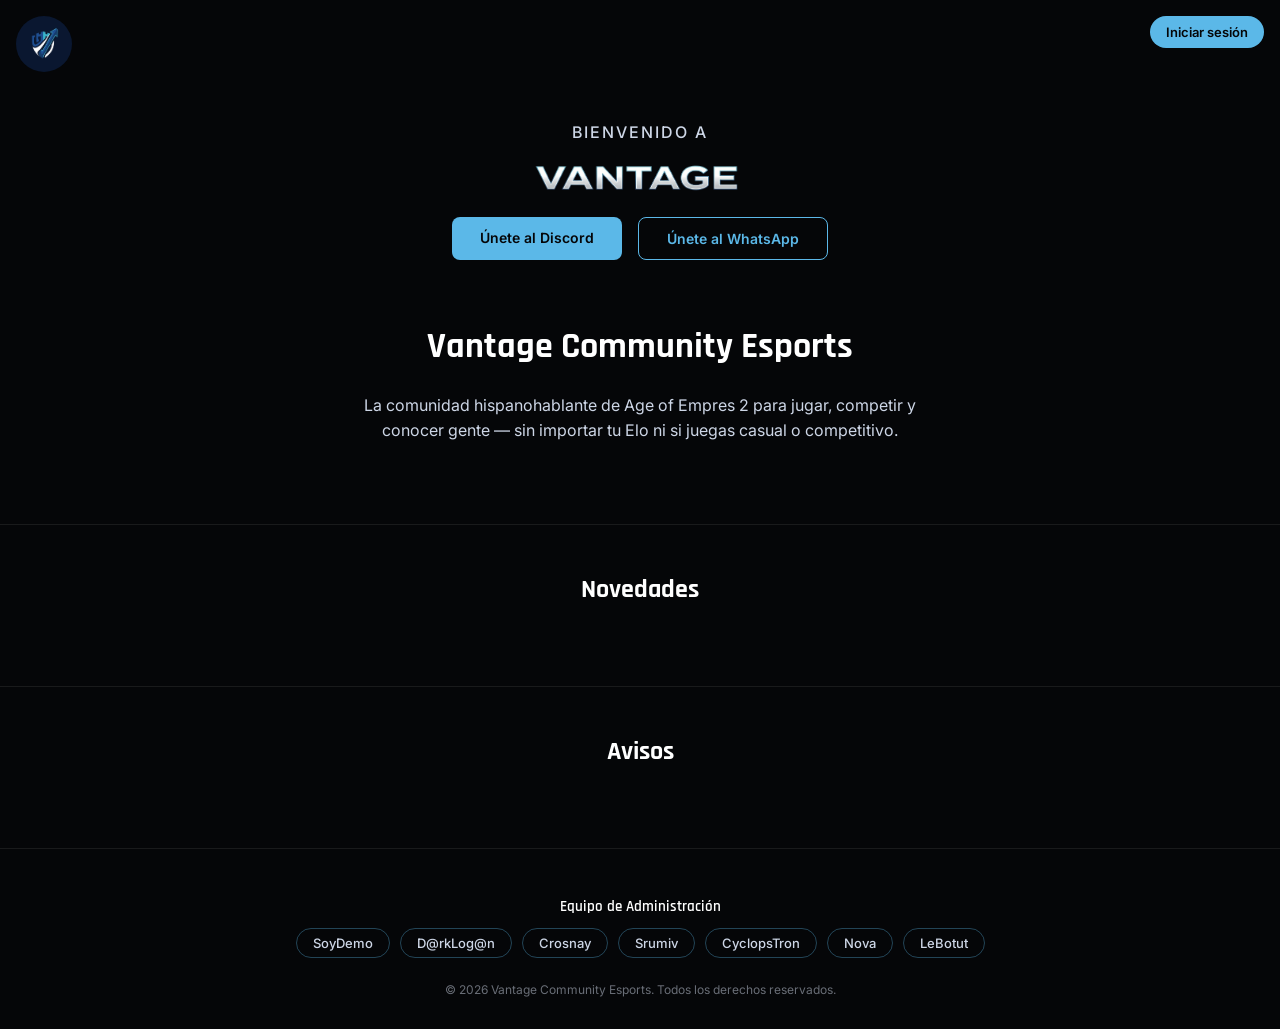
==== index.html @ b3ffe3ad "1" ====
<!DOCTYPE html>
<html lang="es">
<head>
    <meta charset="UTF-8">
    <meta name="viewport" content="width=device-width, initial-scale=1.0">
    <title>Vantage Community</title>
    <link rel="preconnect" href="https://fonts.googleapis.com">
    <link rel="preconnect" href="https://fonts.gstatic.com" crossorigin>
    <link href="https://fonts.googleapis.com/css2?family=Rajdhani:wght@600;700&family=Inter:wght@400;500;600&display=swap" rel="stylesheet">
    <link rel="stylesheet" href="style.css">
</head>
<body>
    <header>
        <nav id="nav-principal">
            <div class="logo">
                <img src="assets/logoVantage.png" alt="Logo Vantage Community">
                <span>Vantage</span>
            </div>

            <button class="btn-hamburguesa" aria-label="Abrir menú">&#9776;</button>

            <ul class="menu">
            <li><a href="index.html">Inicio</a></li>
            <li><a href="informacion.html">Información</a></li>
            <li id="item-panel-admin"><a href="panel-admin.html">Panel admin</a></li>
            </ul>
        </nav>
    </header>

    <div id="sesion-indicador">
        <a href="login.html" id="btn-ir-login">Iniciar sesión</a>

        <div id="sesion-activa">
            <span id="nick-sesion"></span>
            <button id="btn-cerrar-sesion">Cerrar sesión</button>
        </div>
    </div>
 
    <main>
        <section id="inicio">
            <p class="bienvenido-a">Bienvenido a</p>
            <img src="assets/Vantage.png" alt="Vantage Community Esports" class="logo-inicio">

            <div class="botones-social">
                <a href="https://discord.gg/YtscPunmd" target="_blank" rel="noopener noreferrer" class="btn-discord">Únete al Discord</a>
                <a href="https://chat.whatsapp.com/C7CN0yTDzbJI32EkSGq92t" target="_blank" rel="noopener noreferrer" class="btn-whatsapp">Únete al WhatsApp</a>
            </div>

            <h1>Vantage Community Esports</h1>

            <p>La comunidad hispanohablante de Age of Empres 2 para jugar, competir y conocer gente — sin importar tu Elo ni si juegas casual o competitivo.</p>
        </section>

        <section id="novedades">
            <h2>Novedades</h2>
            <ul class="lista-novedades" id="lista-novedades-inicio">
                <!-- Se llena desde JS, leyendo los datos de Google Sheets -->
            </ul>
        </section>

        <section id="avisos">
            <h2>Avisos</h2>
            <ul class="lista-novedades" id="lista-avisos-inicio">
                <!-- Se llena desde JS, leyendo los datos de Google Sheets -->
            </ul>
        </section>
    </main>
 
    <footer>
        <div class="admins">
            <h3>Equipo de Administración</h3>
            <ul>
            <li>SoyDemo</li>
            <li>D@rkLog@n</li>
            <li>Crosnay</li>
            <li>Srumiv</li>
            <li>CyclopsTron</li>
            <li>Nova</li>
            <li>LeBotut</li>
            </ul>
        </div>

        <p class="copyright">&copy; 2026 Vantage Community Esports. Todos los derechos reservados.</p>
    </footer>
    <script src="script.js"></script>
</body>
</html>
---- style.css ----
* {
  margin: 0;
  padding: 0;
  box-sizing: border-box;
}

:root {
  --color-navy: #0a1730;
  --color-negro: #050608;
  --color-azul-hielo: #5bb8e8;
  --color-plata: #cdd6e6;
  --color-dorado: #d4af37;

  --fuente-titulos: 'Rajdhani', sans-serif;
  --fuente-texto: 'Inter', sans-serif;
}

body {
  font-family: var(--fuente-texto);
  background-color: var(--color-negro);
  color: var(--color-plata);
}

#nav-principal {
  position: fixed;
  top: 16px;
  left: 16px;
  z-index: 100;
  display: flex;
  align-items: center;
  gap: 16px;
  background-color: var(--color-navy);
  border-radius: 50px;
  width: 56px;
  height: 56px;
  padding: 8px;
  overflow: hidden;
  cursor: pointer;
  transition: width 0.3s ease, padding 0.3s ease;
}

#nav-principal.expandido {
  width: auto;
  max-width: 95vw;
  padding: 10px 20px;
  overflow: visible;
  cursor: default;
}

html {
  scroll-behavior: smooth;
}

.logo {
  display: flex;
  align-items: center;
  gap: 10px;
  flex-shrink: 0;
}

.logo img {
  width: 40px;
  height: 40px;
  border-radius: 50%;
  object-fit: cover;
}

.logo span {
  font-family: var(--fuente-titulos);
  font-weight: 700;
  font-size: 18px;
  color: var(--color-plata);
  white-space: nowrap;
  opacity: 0;
  transition: opacity 0.3s ease;
}

nav.expandido .logo span {
  opacity: 1;
}

.menu {
  list-style: none;
  display: none;
  gap: 4px;
}

nav.expandido .menu {
  display: flex;
}

.menu a {
  font-family: var(--fuente-texto);
  font-size: 14px;
  color: var(--color-plata);
  text-decoration: none;
  padding: 8px 12px;
  border-radius: 6px;
  white-space: nowrap;
}

.menu a:hover {
  background-color: rgba(91, 184, 232, 0.15);
  color: var(--color-azul-hielo);
}

.btn-hamburguesa {
  display: none;
  background: none;
  border: none;
  color: var(--color-plata);
  font-size: 22px;
  cursor: pointer;
}

@media (max-width: 600px) {
  nav.expandido .menu {
    display: none;
    flex-direction: column;
    position: fixed;
    top: 76px;
    left: 16px;
    right: 16px;
    width: auto;
    background-color: var(--color-navy);
    border-radius: 12px;
    padding: 10px;
    z-index: 200;
  }

  nav.expandido .menu.activo {
    display: flex;
  }

  nav.expandido .btn-hamburguesa {
    display: block;
  }
}

#inicio {
  padding: 120px 24px 64px;
  text-align: center;
  background-color: var(--color-negro);
}

.bienvenido-a {
  font-family: var(--fuente-texto);
  font-size: 18px;
  font-weight: 500;
  letter-spacing: 2px;
  text-transform: uppercase;
  color: var(--color-azul-hielo);
  text-align: center;
  margin-bottom: 12px;
}

.logo-inicio {
  display: block;
  width: 320px;
  margin: 0 auto 24px;
}

@media (max-width: 600px) {
  .logo-inicio {
    width: 180px;
  }

  .bienvenido-a {
    font-size: 14px;
  }
}

#inicio h1 {
  font-family: var(--fuente-titulos);
  font-weight: 700;
  font-size: 36px;
  color: #ffffff;
  margin-bottom: 24px;
}

#inicio p {
  font-family: var(--fuente-texto);
  font-size: 16px;
  line-height: 1.6;
  color: var(--color-plata);
  max-width: 600px;
  margin: 0 auto 16px;
}

.lista-bienvenida {
  list-style: none;
  max-width: 500px;
  margin: 32px auto;
  text-align: left;
}

.lista-bienvenida li {
  font-size: 15px;
  color: var(--color-plata);
  line-height: 1.6;
  padding-left: 24px;
  position: relative;
  margin-bottom: 10px;
}

.lista-bienvenida li::before {
  content: "✓";
  color: var(--color-azul-hielo);
  position: absolute;
  left: 0;
}

.botones-social {
  display: flex;
  justify-content: center;
  gap: 16px;
  flex-wrap: wrap;
  padding: 0 24px 64px;
}

.btn-discord,
.btn-whatsapp {
  font-family: var(--fuente-texto);
  font-weight: 600;
  font-size: 14px;
  text-decoration: none;
  padding: 12px 28px;
  border-radius: 8px;
  transition: background-color 0.2s ease, color 0.2s ease;
}

.btn-discord {
  background-color: var(--color-azul-hielo);
  color: var(--color-negro);
}

.btn-discord:hover {
  background-color: #4ba3d6;
}

.btn-whatsapp {
  background-color: transparent;
  color: var(--color-azul-hielo);
  border: 1px solid var(--color-azul-hielo);
}

.btn-whatsapp:hover {
  background-color: rgba(91, 184, 232, 0.1);
}

#novedades {
  padding: 48px 24px;
  border-top: 1px solid rgba(255, 255, 255, 0.08);
}

#novedades h2 {
  font-family: var(--fuente-titulos);
  font-weight: 700;
  font-size: 26px;
  color: #ffffff;
  text-align: center;
  margin-bottom: 32px;
}

.lista-novedades {
  list-style: none;
  display: flex;
  flex-wrap: wrap;
  justify-content: center;
  gap: 16px;
  max-width: 900px;
  margin: 0 auto;
}

.lista-novedades li {
  width: 140px;
  aspect-ratio: 1 / 1;
  display: flex;
  flex-direction: column;
  align-items: center;
  justify-content: center;
  text-align: center;
  background-color: var(--color-navy);
  border: 1px solid rgba(91, 184, 232, 0.15);
  border-radius: 12px;
  padding: 14px;
}

.lista-novedades .fecha {
  display: inline-block;
  font-family: var(--fuente-texto);
  font-weight: 600;
  font-size: 11px;
  color: var(--color-azul-hielo);
  background-color: rgba(91, 184, 232, 0.1);
  padding: 3px 10px;
  border-radius: 20px;
  margin-bottom: 12px;
}

.lista-novedades p {
  font-family: var(--fuente-texto);
  font-size: 14px;
  line-height: 1.5;
  color: var(--color-plata);
}

#avisos {
  padding: 48px 24px;
  border-top: 1px solid rgba(255, 255, 255, 0.08);
}

#avisos h2 {
  font-family: var(--fuente-titulos);
  font-weight: 700;
  font-size: 26px;
  color: #ffffff;
  text-align: center;
  margin-bottom: 32px;
}

.accesos-rapidos {
  display: grid;
  grid-template-columns: repeat(auto-fit, minmax(220px, 1fr));
  gap: 16px;
  max-width: 900px;
  margin: 0 auto;
  padding: 0 24px 64px;
}

.card-acceso {
  display: block;
  text-decoration: none;
  background-color: var(--color-navy);
  border: 1px solid rgba(91, 184, 232, 0.15);
  border-radius: 12px;
  padding: 24px;
  text-align: center;
  transition: border-color 0.2s ease, transform 0.2s ease;
}

.card-acceso:hover {
  border-color: var(--color-azul-hielo);
  transform: translateY(-2px);
}

.card-acceso h3 {
  font-family: var(--fuente-titulos);
  font-weight: 700;
  font-size: 18px;
  color: #ffffff;
  margin-bottom: 8px;
}

.card-acceso p {
  font-family: var(--fuente-texto);
  font-size: 13px;
  color: var(--color-plata);
}

.bienvenido-a {
  font-family: var(--fuente-texto);
  font-size: 14px;
  font-weight: 500;
  letter-spacing: 2px;
  text-transform: uppercase;
  color: var(--color-azul-hielo);
  margin-bottom: 8px;
}

.logo-inicio {
  display: block;
  width: 220px;
  max-width: 70%;
  margin: 0 auto 24px;
}

footer {
  padding: 48px 24px 32px;
  text-align: center;
  border-top: 1px solid rgba(255, 255, 255, 0.08);
}

.admins h3 {
  font-family: var(--fuente-titulos);
  font-weight: 600;
  font-size: 15px;
  color: #ffffff;
  margin-bottom: 12px;
}

.admins ul {
  list-style: none;
  display: flex;
  justify-content: center;
  gap: 10px;
  flex-wrap: wrap;
  margin-bottom: 24px;
}

.admins li {
  font-family: var(--fuente-texto);
  font-size: 13px;
  font-weight: 500;
  color: var(--color-plata);
  border: 1px solid rgba(91, 184, 232, 0.35);
  border-radius: 20px;
  padding: 6px 16px;
}

.copyright {
  font-family: var(--fuente-texto);
  font-size: 12px;
  color: rgba(205, 214, 230, 0.5);
}

#informacion {
  padding: 120px 24px 64px;
  text-align: center;
}

#informacion h2 {
  font-family: var(--fuente-titulos);
  font-weight: 700;
  font-size: 28px;
  color: #ffffff;
  margin-bottom: 24px;
}

#informacion p {
  font-family: var(--fuente-texto);
  font-size: 15px;
  line-height: 1.7;
  color: var(--color-plata);
  max-width: 600px;
  margin: 0 auto 16px;
}

#registro-usuario,
#login-usuario {
  min-height: 100vh;
  display: flex;
  flex-direction: column;
  align-items: center;
  justify-content: center;
  padding: 120px 24px 64px;
  text-align: center;
}

#registro-usuario h1,
#login-usuario h1 {
  font-family: var(--fuente-titulos);
  font-weight: 700;
  font-size: 28px;
  color: #ffffff;
  margin-bottom: 8px;
}

#registro-usuario > p,
#login-usuario > p {
  font-family: var(--fuente-texto);
  font-size: 14px;
  color: var(--color-plata);
  margin-bottom: 24px;
}

#form-registro-usuario,
#form-login-usuario {
  background-color: var(--color-navy);
  border: 1px solid rgba(91, 184, 232, 0.15);
  border-radius: 12px;
  padding: 28px;
  width: 100%;
  max-width: 360px;
  text-align: left;
}

.campo {
  margin-bottom: 16px;
}

.campo label {
  display: block;
  font-family: var(--fuente-texto);
  font-size: 13px;
  font-weight: 500;
  color: var(--color-plata);
  margin-bottom: 6px;
}

.campo input {
  width: 100%;
  font-family: var(--fuente-texto);
  font-size: 14px;
  color: #ffffff;
  background-color: var(--color-negro);
  border: 1px solid rgba(255, 255, 255, 0.12);
  border-radius: 8px;
  padding: 10px 12px;
}

.campo input:focus {
  outline: none;
  border-color: var(--color-azul-hielo);
}

#btn-registrar-usuario,
#btn-login {
  width: 100%;
  font-family: var(--fuente-texto);
  font-weight: 600;
  font-size: 14px;
  color: var(--color-negro);
  background-color: var(--color-azul-hielo);
  border: none;
  border-radius: 8px;
  padding: 12px;
  cursor: pointer;
  margin-top: 4px;
}

#btn-registrar-usuario:hover,
#btn-login:hover {
  background-color: #4ba3d6;
}

.link-secundario {
  font-family: var(--fuente-texto);
  font-size: 13px;
  color: var(--color-plata);
  margin-top: 20px;
}

.link-secundario a {
  color: var(--color-azul-hielo);
  text-decoration: none;
}

.link-secundario a:hover {
  text-decoration: underline;
}#registro-usuario,
#login-usuario {
  min-height: 100vh;
  display: flex;
  flex-direction: column;
  align-items: center;
  justify-content: center;
  padding: 120px 24px 64px;
  text-align: center;
}

#registro-usuario h1,
#login-usuario h1 {
  font-family: var(--fuente-titulos);
  font-weight: 700;
  font-size: 28px;
  color: #ffffff;
  margin-bottom: 8px;
}

#registro-usuario > p,
#login-usuario > p {
  font-family: var(--fuente-texto);
  font-size: 14px;
  color: var(--color-plata);
  margin-bottom: 24px;
}

#form-registro-usuario,
#form-login-usuario {
  background-color: var(--color-navy);
  border: 1px solid rgba(91, 184, 232, 0.15);
  border-radius: 12px;
  padding: 28px;
  width: 100%;
  max-width: 360px;
  text-align: left;
}

.campo {
  margin-bottom: 16px;
}

.campo label {
  display: block;
  font-family: var(--fuente-texto);
  font-size: 13px;
  font-weight: 500;
  color: var(--color-plata);
  margin-bottom: 6px;
}

.campo input {
  width: 100%;
  font-family: var(--fuente-texto);
  font-size: 14px;
  color: #ffffff;
  background-color: var(--color-negro);
  border: 1px solid rgba(255, 255, 255, 0.12);
  border-radius: 8px;
  padding: 10px 12px;
}

.campo input:focus {
  outline: none;
  border-color: var(--color-azul-hielo);
}

#btn-registrar-usuario,
#btn-login {
  width: 100%;
  font-family: var(--fuente-texto);
  font-weight: 600;
  font-size: 14px;
  color: var(--color-negro);
  background-color: var(--color-azul-hielo);
  border: none;
  border-radius: 8px;
  padding: 12px;
  cursor: pointer;
  margin-top: 4px;
}

#btn-registrar-usuario:hover,
#btn-login:hover {
  background-color: #4ba3d6;
}

.link-secundario {
  font-family: var(--fuente-texto);
  font-size: 13px;
  color: var(--color-plata);
  margin-top: 20px;
}

.link-secundario a {
  color: var(--color-azul-hielo);
  text-decoration: none;
}

.link-secundario a:hover {
  text-decoration: underline;
}

#sesion-indicador {
  position: fixed;
  top: 16px;
  right: 16px;
  z-index: 150;
}

#btn-ir-login {
  display: inline-block;
  font-family: var(--fuente-texto);
  font-weight: 600;
  font-size: 13px;
  color: var(--color-negro);
  background-color: var(--color-azul-hielo);
  text-decoration: none;
  padding: 8px 16px;
  border-radius: 20px;
}

#btn-ir-login:hover {
  background-color: #4ba3d6;
}

#sesion-activa {
  display: none;
  align-items: center;
  gap: 10px;
  background-color: var(--color-navy);
  border: 1px solid rgba(91, 184, 232, 0.25);
  border-radius: 20px;
  padding: 6px 8px 6px 16px;
}

#nick-sesion {
  font-family: var(--fuente-texto);
  font-weight: 600;
  font-size: 13px;
  color: #ffffff;
}

#btn-cerrar-sesion {
  font-family: var(--fuente-texto);
  font-weight: 500;
  font-size: 12px;
  color: var(--color-plata);
  background-color: rgba(255, 255, 255, 0.08);
  border: none;
  border-radius: 16px;
  padding: 6px 12px;
  cursor: pointer;
}

#btn-cerrar-sesion:hover {
  background-color: rgba(255, 255, 255, 0.15);
  color: #ffffff;
}

@media (max-width: 600px) {
  #sesion-indicador {
    top: auto;
    bottom: 16px;
    right: 16px;
  }
}

.campo textarea {
  width: 100%;
  font-family: var(--fuente-texto);
  font-size: 14px;
  color: #ffffff;
  background-color: var(--color-negro);
  border: 1px solid rgba(255, 255, 255, 0.12);
  border-radius: 8px;
  padding: 10px 12px;
  resize: vertical;
}

.campo textarea:focus {
  outline: none;
  border-color: var(--color-azul-hielo);
}

.password-wrapper {
  position: relative;
}

.password-wrapper input {
  padding-right: 42px;
}

#btn-ver-contrasena {
  position: absolute;
  top: 50%;
  right: 10px;
  transform: translateY(-50%);
  background: none;
  border: none;
  font-size: 16px;
  cursor: pointer;
  opacity: 0.6;
  color: white;
}

#btn-ver-contrasena:hover {
  opacity: 1;
}

.campo-whatsapp {
  background-color: var(--color-negro);
  border: 1px solid rgba(91, 184, 232, 0.15);
  border-radius: 10px;
  padding: 14px;
}

.campo-whatsapp .btn-whatsapp {
  display: block;
  text-align: center;
  text-decoration: none;
  font-family: var(--fuente-texto);
  font-weight: 600;
  font-size: 13px;
  color: var(--color-azul-hielo);
  background-color: transparent;
  border: 1px solid var(--color-azul-hielo);
  border-radius: 8px;
  padding: 10px;
  margin: 8px 0 14px;
}

.campo-whatsapp .btn-whatsapp:hover {
  background-color: rgba(91, 184, 232, 0.1);
}

#campo-numero-whatsapp {
  margin-bottom: 14px;
}

.campo-checkbox {
  display: flex;
  align-items: center;
  gap: 8px;
}

.campo-checkbox input {
  width: auto;
  accent-color: var(--color-azul-hielo);
}

.campo-checkbox label {
  font-family: var(--fuente-texto);
  font-size: 13px;
  color: var(--color-plata);
  margin-bottom: 0;
}

#campo-numero-whatsapp {
  display: none;
} 

#btn-ver-contrasena-login {
  position: absolute;
  top: 50%;
  right: 10px;
  transform: translateY(-50%);
  background: none;
  border: none;
  font-size: 16px;
  cursor: pointer;
  opacity: 0.6;
  color: white;
}

#btn-ver-contrasena-login:hover {
  opacity: 1;
}

#barra-admin {
  display: flex;
  justify-content: space-between;
  align-items: center;
  padding: 16px 32px;
  border-bottom: 1px solid rgba(255, 255, 255, 0.08);
}

#link-volver-sitio {
  font-family: var(--fuente-texto);
  font-size: 13px;
  color: var(--color-plata);
  text-decoration: none;
}

#link-volver-sitio:hover {
  color: var(--color-azul-hielo);
}

#admin-sesion {
  display: flex;
  align-items: center;
  gap: 10px;
}

#nick-admin-sesion {
  font-family: var(--fuente-texto);
  font-weight: 600;
  font-size: 13px;
  color: #ffffff;
}

#btn-cerrar-sesion-admin {
  font-family: var(--fuente-texto);
  font-weight: 500;
  font-size: 12px;
  color: var(--color-plata);
  background-color: rgba(255, 255, 255, 0.08);
  border: none;
  border-radius: 16px;
  padding: 6px 14px;
  cursor: pointer;
}

#btn-cerrar-sesion-admin:hover {
  background-color: rgba(255, 255, 255, 0.15);
  color: #ffffff;
}

#panel-admin {
  padding: 32px 32px 64px;
  max-width: 800px;
}

#panel-admin h1 {
  font-family: var(--fuente-titulos);
  font-weight: 700;
  font-size: 26px;
  color: #ffffff;
  margin-bottom: 4px;
}

#panel-admin > p {
  font-family: var(--fuente-texto);
  font-size: 13px;
  color: var(--color-plata);
  margin-bottom: 24px;
}

.tabs-admin {
  display: flex;
  gap: 8px;
  border-bottom: 1px solid rgba(255, 255, 255, 0.1);
  margin-bottom: 24px;
}

.tab-admin {
  font-family: var(--fuente-texto);
  font-weight: 600;
  font-size: 13px;
  color: var(--color-plata);
  background: none;
  border: none;
  padding: 10px 4px;
  margin-right: 20px;
  cursor: pointer;
  border-bottom: 2px solid transparent;
}

.tab-admin.activo {
  color: var(--color-azul-hielo);
  border-bottom: 2px solid var(--color-azul-hielo);
}

.panel-contenido {
  display: none;
}

.panel-contenido.activo {
  display: block;
}

.form-admin {
  background-color: var(--color-navy);
  border: 1px solid rgba(91, 184, 232, 0.15);
  border-radius: 10px;
  padding: 20px;
  max-width: 420px;
  margin-bottom: 28px;
}

.form-admin .campo {
  margin-bottom: 14px;
}

.form-admin label {
  display: block;
  font-family: var(--fuente-texto);
  font-size: 12px;
  color: var(--color-plata);
  margin-bottom: 4px;
}

.form-admin input,
.form-admin textarea {
  width: 100%;
  font-family: var(--fuente-texto);
  font-size: 14px;
  color: #ffffff;
  background-color: var(--color-negro);
  border: 1px solid rgba(255, 255, 255, 0.12);
  border-radius: 6px;
  padding: 8px 10px;
}

.form-admin button[type="submit"] {
  font-family: var(--fuente-texto);
  font-weight: 600;
  font-size: 13px;
  color: var(--color-negro);
  background-color: var(--color-azul-hielo);
  border: none;
  border-radius: 6px;
  padding: 9px 18px;
  cursor: pointer;
}

.item-admin {
  display: flex;
  justify-content: space-between;
  align-items: flex-start;
  gap: 12px;
  background-color: var(--color-navy);
  border: 1px solid rgba(255, 255, 255, 0.08);
  border-radius: 8px;
  padding: 14px 16px;
  margin-bottom: 10px;
}

.item-admin .item-texto .etiqueta {
  font-size: 11px;
  color: var(--color-azul-hielo);
  font-weight: 600;
  margin-bottom: 4px;
  display: block;
}

.item-admin .item-texto p {
  font-size: 13px;
  color: var(--color-plata);
}

.item-admin .item-acciones {
  display: flex;
  gap: 6px;
  flex-shrink: 0;
}

.item-admin .item-acciones button {
  font-family: var(--fuente-texto);
  font-size: 11px;
  font-weight: 600;
  border: none;
  border-radius: 5px;
  padding: 6px 10px;
  cursor: pointer;
}

.btn-editar {
  background-color: rgba(91, 184, 232, 0.15);
  color: var(--color-azul-hielo);
}

.btn-eliminar {
  background-color: rgba(220, 80, 80, 0.15);
  color: #e87979;
}

.form-admin select {
  width: 100%;
  font-family: var(--fuente-texto);
  font-size: 14px;
  color: #ffffff;
  background-color: var(--color-negro);
  border: 1px solid rgba(255, 255, 255, 0.12);
  border-radius: 6px;
  padding: 8px 10px;
}

#item-panel-admin {
  display: none;
}
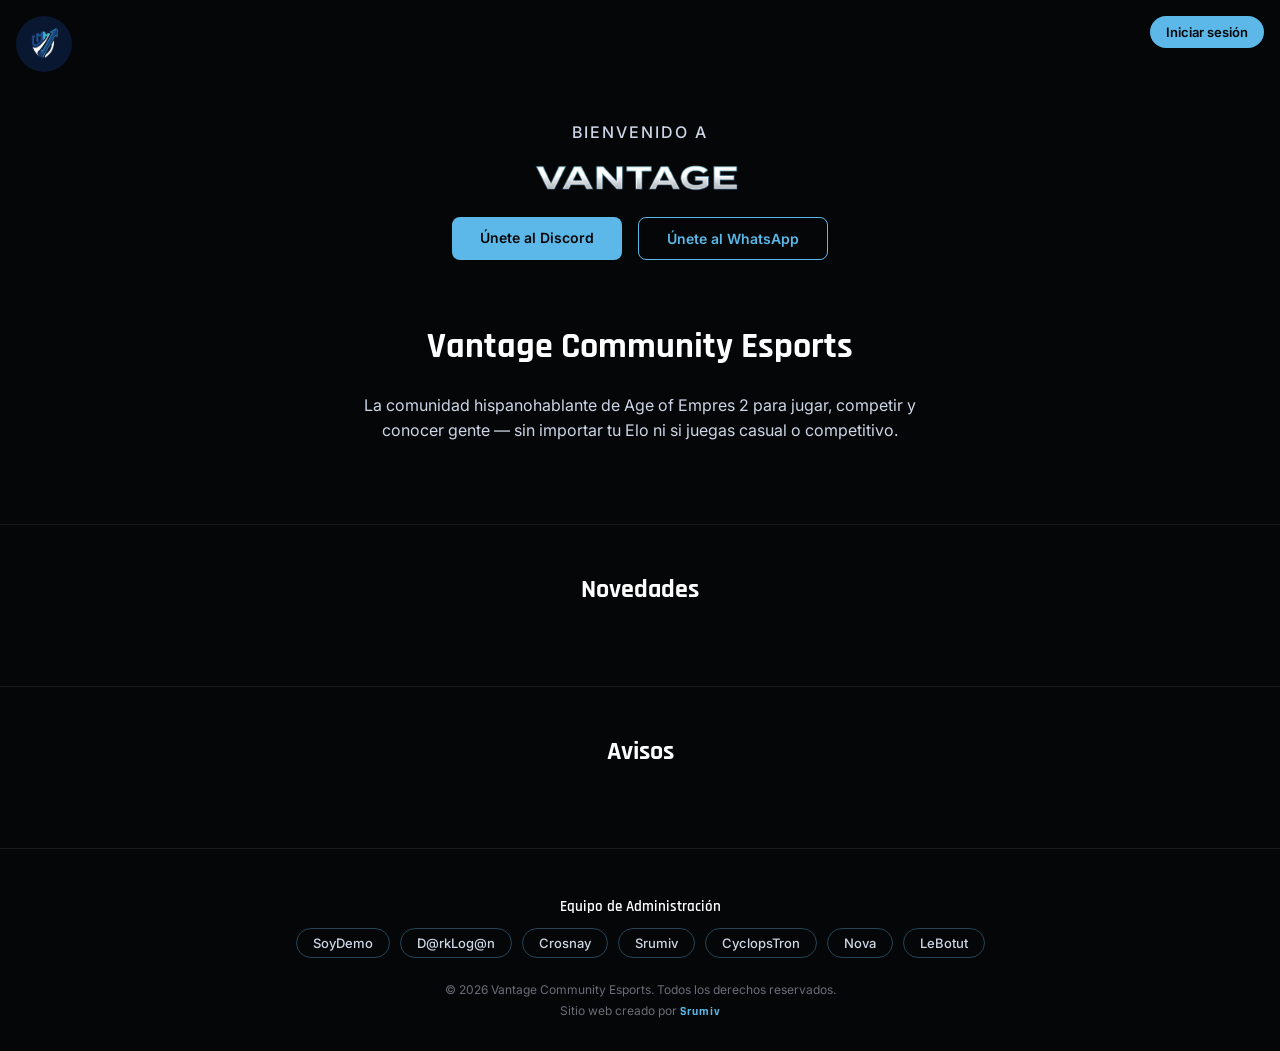
==== commit 862edbc6: "2" ====
--- a/index.html
+++ b/index.html
@@ -22,6 +22,7 @@
             <ul class="menu">
             <li><a href="index.html">Inicio</a></li>
             <li><a href="informacion.html">Información</a></li>
+            <li><a href="miembros.html">Miembros</a></li>
             <li id="item-panel-admin"><a href="panel-admin.html">Panel admin</a></li>
             </ul>
         </nav>
@@ -31,7 +32,7 @@
         <a href="login.html" id="btn-ir-login">Iniciar sesión</a>
 
         <div id="sesion-activa">
-            <span id="nick-sesion"></span>
+            <a href="mi-cuenta.html" id="nick-sesion" title="Mi cuenta"></a>
             <button id="btn-cerrar-sesion">Cerrar sesión</button>
         </div>
     </div>
@@ -81,6 +82,7 @@
         </div>
 
         <p class="copyright">&copy; 2026 Vantage Community Esports. Todos los derechos reservados.</p>
+        <p class="creditos">Sitio web creado por <span class="marca-creador">Srumiv</span></p>
     </footer>
     <script src="script.js"></script>
 </body>
--- a/style.css
+++ b/style.css
@@ -680,6 +680,12 @@
   font-weight: 600;
   font-size: 13px;
   color: #ffffff;
+  text-decoration: none;
+  cursor: pointer;
+}
+
+#nick-sesion:hover {
+  color: var(--color-azul-hielo);
 }
 
 #btn-cerrar-sesion {
@@ -1029,4 +1035,254 @@
 
 #item-panel-admin {
   display: none;
+}
+
+#mi-cuenta {
+  min-height: 100vh;
+  display: flex;
+  flex-direction: column;
+  align-items: center;
+  justify-content: center;
+  padding: 120px 24px 64px;
+  text-align: center;
+}
+
+#mi-cuenta h1 {
+  font-family: var(--fuente-titulos);
+  font-weight: 700;
+  font-size: 28px;
+  color: #ffffff;
+  margin-bottom: 24px;
+}
+
+.tarjeta-elo {
+  width: 100%;
+  max-width: 360px;
+  background-color: var(--color-navy);
+  border: 1px solid rgba(91, 184, 232, 0.15);
+  border-radius: 12px;
+  padding: 24px;
+  margin-bottom: 20px;
+}
+
+.elo-actual-label,
+.categoria-actual-label {
+  font-family: var(--fuente-texto);
+  font-size: 12px;
+  color: var(--color-plata);
+  margin-bottom: 4px;
+}
+
+#elo-actual {
+  font-family: var(--fuente-titulos);
+  font-weight: 700;
+  font-size: 36px;
+  color: #ffffff;
+  margin-bottom: 16px;
+}
+
+#categoria-actual {
+  display: inline-block;
+  font-family: var(--fuente-titulos);
+  font-weight: 700;
+  font-size: 20px;
+  color: var(--color-azul-hielo);
+  background-color: rgba(91, 184, 232, 0.1);
+  border: 1px solid rgba(91, 184, 232, 0.35);
+  border-radius: 8px;
+  padding: 4px 18px;
+}
+
+#form-actualizar-elo {
+  width: 100%;
+  max-width: 360px;
+  background-color: var(--color-navy);
+  border: 1px solid rgba(91, 184, 232, 0.15);
+  border-radius: 12px;
+  padding: 24px;
+  text-align: left;
+}
+
+#btn-actualizar-elo {
+  width: 100%;
+  font-family: var(--fuente-texto);
+  font-weight: 600;
+  font-size: 14px;
+  color: var(--color-negro);
+  background-color: var(--color-azul-hielo);
+  border: none;
+  border-radius: 8px;
+  padding: 12px;
+  cursor: pointer;
+  margin-top: 4px;
+}
+
+#btn-actualizar-elo:hover {
+  background-color: #4ba3d6;
+}
+
+#mensaje-actualizar-elo {
+  font-family: var(--fuente-texto);
+  font-size: 13px;
+  color: var(--color-plata);
+  margin-top: 12px;
+  text-align: center;
+}
+
+#item-mi-cuenta {
+  display: none;
+}
+
+#item-miembros {
+  display: none;
+}
+
+#miembros {
+  --plata-clara: #f5f7fa;
+  --plata-media: #aeb7c7;
+  --plata-oscura: #6b7488;
+
+  min-height: 100vh;
+  display: flex;
+  flex-direction: column;
+  align-items: center;
+  padding: 120px 24px 64px;
+  text-align: center;
+}
+
+.escudo-miembros {
+  width: 90px;
+  margin-bottom: 12px;
+  filter: drop-shadow(0 0 12px rgba(205, 214, 230, 0.35));
+}
+
+#miembros h1 {
+  font-family: var(--fuente-titulos);
+  font-weight: 700;
+  font-size: 34px;
+  letter-spacing: 2px;
+  text-transform: uppercase;
+  background: linear-gradient(180deg, var(--plata-clara) 0%, var(--plata-media) 55%, var(--plata-oscura) 100%);
+  -webkit-background-clip: text;
+  background-clip: text;
+  color: transparent;
+  margin-bottom: 8px;
+}
+
+.subtitulo-miembros {
+  font-family: var(--fuente-texto);
+  font-size: 14px;
+  color: var(--color-plata);
+  margin-bottom: 14px;
+}
+
+#contador-miembros {
+  font-family: var(--fuente-texto);
+  font-weight: 600;
+  font-size: 12px;
+  color: var(--plata-clara);
+  border: 1px solid rgba(205, 214, 230, 0.35);
+  border-radius: 20px;
+  padding: 4px 16px;
+  margin-bottom: 8px;
+}
+
+#contador-miembros:empty {
+  display: none;
+}
+
+.cuadro-miembros {
+  width: 100%;
+  max-width: 760px;
+  margin-top: 16px;
+  padding: 24px;
+  border: 2px solid transparent;
+  border-radius: 16px;
+  background:
+    linear-gradient(var(--color-navy), var(--color-navy)) padding-box,
+    linear-gradient(135deg, #f5f7fa, #8a94a6 30%, #e8ecf2 50%, #6b7488 75%, #f5f7fa) border-box;
+  box-shadow: 0 0 30px rgba(205, 214, 230, 0.08), inset 0 0 40px rgba(0, 0, 0, 0.4);
+}
+
+#lista-miembros {
+  list-style: none;
+  display: grid;
+  grid-template-columns: repeat(auto-fill, minmax(160px, 1fr));
+  gap: 12px;
+  max-height: 60vh;
+  overflow-y: auto;
+  padding: 4px;
+  scrollbar-color: var(--plata-oscura) transparent;
+}
+
+#lista-miembros li {
+  display: flex;
+  align-items: center;
+  justify-content: center;
+  gap: 8px;
+  padding: 12px 14px;
+  border: 1px solid transparent;
+  border-radius: 10px;
+  background:
+    linear-gradient(var(--color-negro), var(--color-negro)) padding-box,
+    linear-gradient(135deg, #f5f7fa, #8a94a6 40%, #6b7488 70%, #e8ecf2) border-box;
+  transition: transform 0.2s ease, box-shadow 0.2s ease;
+}
+
+#lista-miembros li::before {
+  content: "✦";
+  font-size: 12px;
+  color: var(--plata-media);
+}
+
+#lista-miembros li:hover {
+  transform: translateY(-2px);
+  box-shadow: 0 0 16px rgba(205, 214, 230, 0.25);
+}
+
+.nombre-miembro {
+  font-family: var(--fuente-titulos);
+  font-weight: 700;
+  font-size: 16px;
+  letter-spacing: 0.5px;
+  background: linear-gradient(180deg, var(--plata-clara) 0%, var(--plata-media) 60%, var(--plata-oscura) 100%);
+  -webkit-background-clip: text;
+  background-clip: text;
+  color: transparent;
+  overflow-wrap: anywhere;
+}
+
+#mensaje-miembros {
+  font-family: var(--fuente-texto);
+  font-size: 13px;
+  color: var(--color-plata);
+  margin-top: 12px;
+}
+
+@media (max-width: 600px) {
+  #miembros h1 {
+    font-size: 26px;
+  }
+
+  .cuadro-miembros {
+    padding: 16px;
+  }
+
+  #lista-miembros {
+    grid-template-columns: repeat(auto-fill, minmax(130px, 1fr));
+  }
+}
+
+.creditos {
+  font-family: var(--fuente-texto);
+  font-size: 12px;
+  color: rgba(205, 214, 230, 0.5);
+  margin-top: 6px;
+}
+
+.marca-creador {
+  font-family: var(--fuente-titulos);
+  font-weight: 700;
+  letter-spacing: 1px;
+  color: var(--color-azul-hielo);
 }
